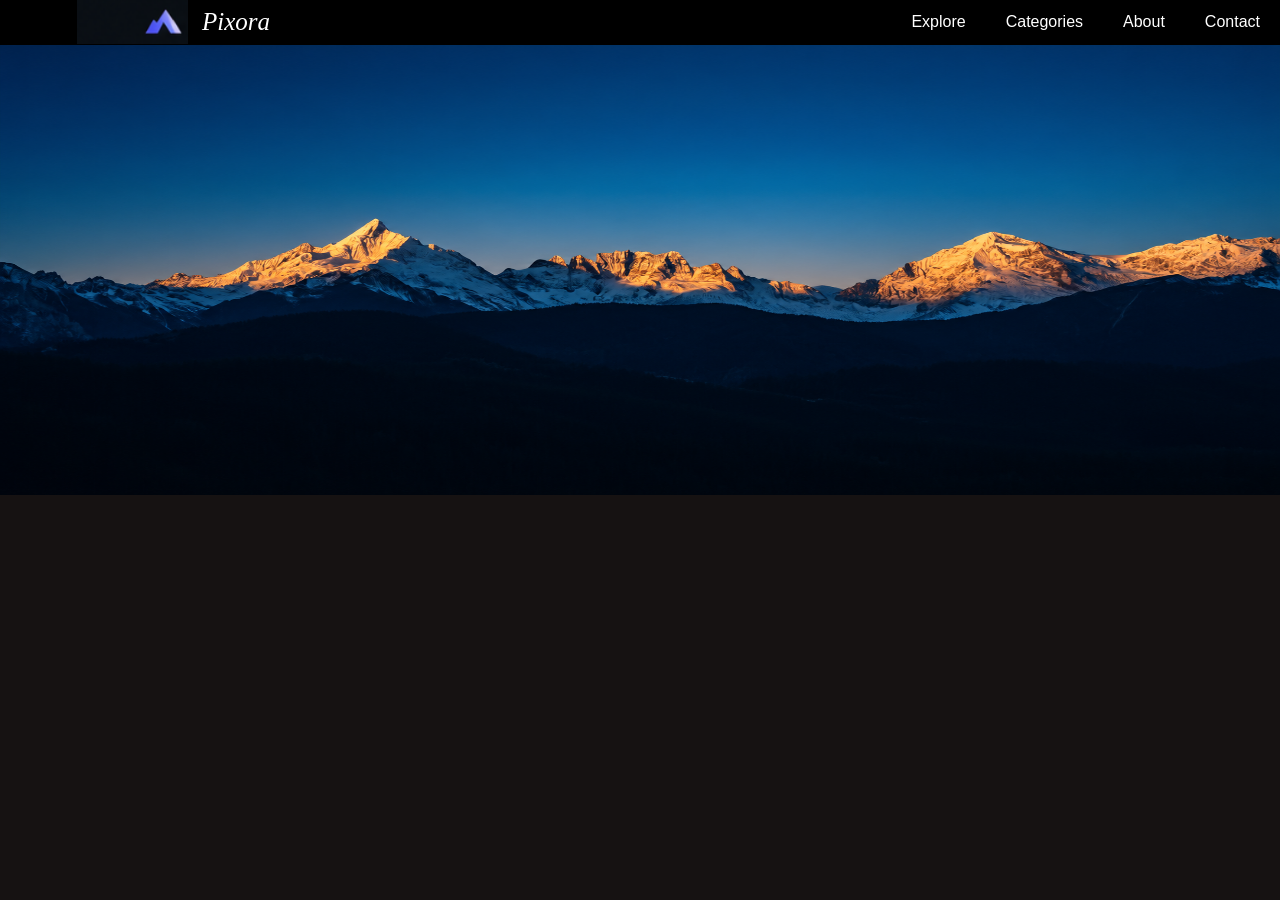
==== index1.html @ ba4ae963 "Changed Main Image" ====
<!DOCTYPE html>
<html lang="en">

<head>
    <meta charset="UTF-8">
    <meta name="viewport" content="width=device-width, initial-scale=1.0">
    <title>Pixora Clone</title>
    <style>
       @media (max-width: 600px) { nav { padding: 10px; } nav ul { gap: 8px; } nav a { font-size: 12px; } .kk { width: 100%; } }
        body {
            background-color: #161212;
        }

        * {
            margin: 0px;
            padding: 0px;
            box-sizing: border-box;

        }

        html, body{
            width: 100%;
            overflow-x:hidden;
        }


        nav {
            background-color: black;
            height: 45px;
            width: 100%;
            color: white;
        }

        ul {
            list-style: none;
            display: flex;
            justify-content: end;
            font-family: Arial, Helvetica, sans-serif;


        }

        ul li {
            margin: 13px 20px;
            display: flex;

        }

        .logo {
            height: 50px;
            width: 111px;
            position: relative;
            top: -50px;
            left: 77px;
        }

        P {
            font-size: 25px;
            color: white;
            font: bold;
            text-decoration: aqua;
            position: relative;
            top: -37px;
            left: 202px;
            font-style: italic;
        }

        @media (max-width: 600px) {
            nav {
                flex-wrap: wrap;
            }
        }
        .kk{
            height: 50vh; 
            width: 100%;
            position: relative;
             top: -28px;
        }
    </style>


</head>

<body>
    <header>
    </header>
    <nav>

        <ul>
            <li>Explore</li>
            <li>Categories</li>
            <li>About</li>
            <li>Contact</li>
        </ul>

        <img class="logo" src="1logo.png" alt="Pixora Logo" ;>
    </nav>
    <main>
        <p>Pixora</p>
<img src="Mountain.png" class="kk" alt="">
    </main>

    <footer>

    </footer>

</body>

</html>
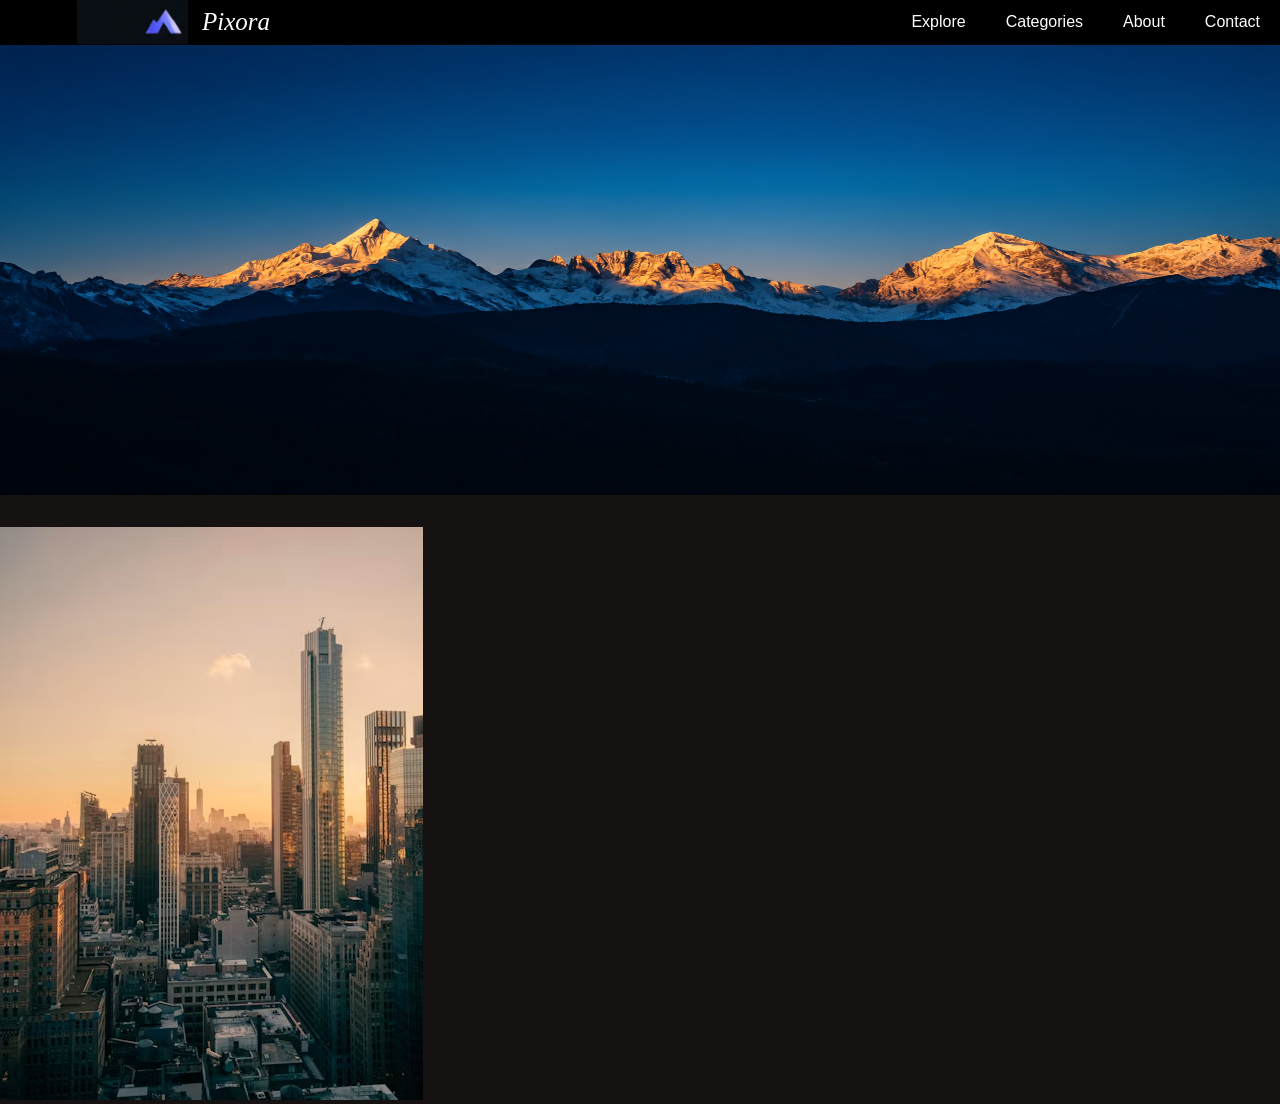
==== commit 94dfa13b: "Update index1.html" ====
--- a/index1.html
+++ b/index1.html
@@ -6,79 +6,10 @@
     <meta name="viewport" content="width=device-width, initial-scale=1.0">
     <title>Pixora Clone</title>
     <style>
-       @media (max-width: 600px) { nav { padding: 10px; } nav ul { gap: 8px; } nav a { font-size: 12px; } .kk { width: 100%; } }
-        body {
-            background-color: #161212;
-        }
-
-        * {
-            margin: 0px;
-            padding: 0px;
-            box-sizing: border-box;
-
-        }
-
-        html, body{
-            width: 100%;
-            overflow-x:hidden;
-        }
-
-
-        nav {
-            background-color: black;
-            height: 45px;
-            width: 100%;
-            color: white;
-        }
-
-        ul {
-            list-style: none;
-            display: flex;
-            justify-content: end;
-            font-family: Arial, Helvetica, sans-serif;
-
-
-        }
-
-        ul li {
-            margin: 13px 20px;
-            display: flex;
-
-        }
-
-        .logo {
-            height: 50px;
-            width: 111px;
-            position: relative;
-            top: -50px;
-            left: 77px;
-        }
-
-        P {
-            font-size: 25px;
-            color: white;
-            font: bold;
-            text-decoration: aqua;
-            position: relative;
-            top: -37px;
-            left: 202px;
-            font-style: italic;
-        }
-
-        @media (max-width: 600px) {
-            nav {
-                flex-wrap: wrap;
-            }
-        }
-        .kk{
-            height: 50vh; 
-            width: 100%;
-            position: relative;
-             top: -28px;
-        }
+       
     </style>
 
-
+<link rel="stylesheet" href="style.css">
 </head>
 
 <body>
@@ -99,7 +30,7 @@
         <p>Pixora</p>
 <img src="Mountain.png" class="kk" alt="">
     </main>
-
+   <img src="img-2.png" alt="">
     <footer>
 
     </footer>
--- a/style.css
+++ b/style.css
@@ -0,0 +1,118 @@
+@import url('https://fonts.googleapis.com/css2?family=Poppins:ital,wght@0,100;0,200;0,300;0,400;0,500;0,600;0,700;0,800;0,900;1,100;1,200;1,300;1,400;1,500;1,600;1,700;1,800;1,900&display=swap');
+        @media (max-width: 600px) {
+            nav {
+                padding: 10px;
+            }
+
+            nav ul {
+                gap: 8px;
+            }
+
+            nav a {
+                font-size: 12px;
+            }
+
+            .kk {
+                width: 100%;
+            }
+        }
+
+        body {
+            background-color: #161212;
+        }
+       
+@import url('https://fonts.googleapis.com/css2?family=Anton&family=Poppins:ital,wght@0,100;0,200;0,300;0,400;0,500;0,600;0,700;0,800;0,900;1,100;1,200;1,300;1,400;1,500;1,600;1,700;1,800;1,900&display=swap');
+
+
+
+
+        * {
+            margin: 0px;
+            padding: 0px;
+            box-sizing: border-box;
+
+        }
+
+        html,
+        body {
+            width: 100%;
+            overflow-x: hidden;
+        }
+
+
+        nav {
+            background-color: black;
+            height: 45px;
+            width: 100%;
+            color: white;
+        }
+
+        ul {
+            list-style: none;
+            display: flex;
+            justify-content: end;
+            font-family: Arial, Helvetica, sans-serif;
+
+
+        }
+
+        ul li {
+            margin: 13px 20px;
+            display: flex;
+
+        }
+
+        .logo {
+            height: 50px;
+            width: 111px;
+            position: relative;
+            top: -50px;
+            left: 77px;
+        }
+
+        P {
+            font-size: 25px;
+            color: white;
+            font: bold;
+            text-decoration: aqua;
+            position: relative;
+            top: -37px;
+            left: 202px;
+            font-style: italic;
+        }
+
+        @media (max-width: 600px) {
+            nav {
+                flex-wrap: wrap;
+            }
+        }
+
+        .kk {
+            height: 50vh;
+            width: 100%;
+            position: relative;
+            top: -28px;
+        }
+
+        .txt {
+            color: white;
+            height: 10px;
+            width: 25px;
+            position: absolute;
+            top: 54px;
+            left: 35px;
+            width: auto;
+        }
+
+        .txt2 {
+            color: azure;
+            position: absolute;
+            top: 225px;
+            left: 31px;
+            width: auto;
+        font-family: "Anton", sans-serif;
+    font-size: 70px;
+    line-height: 0.9;
+    text-transform: uppercase;
+
+        }
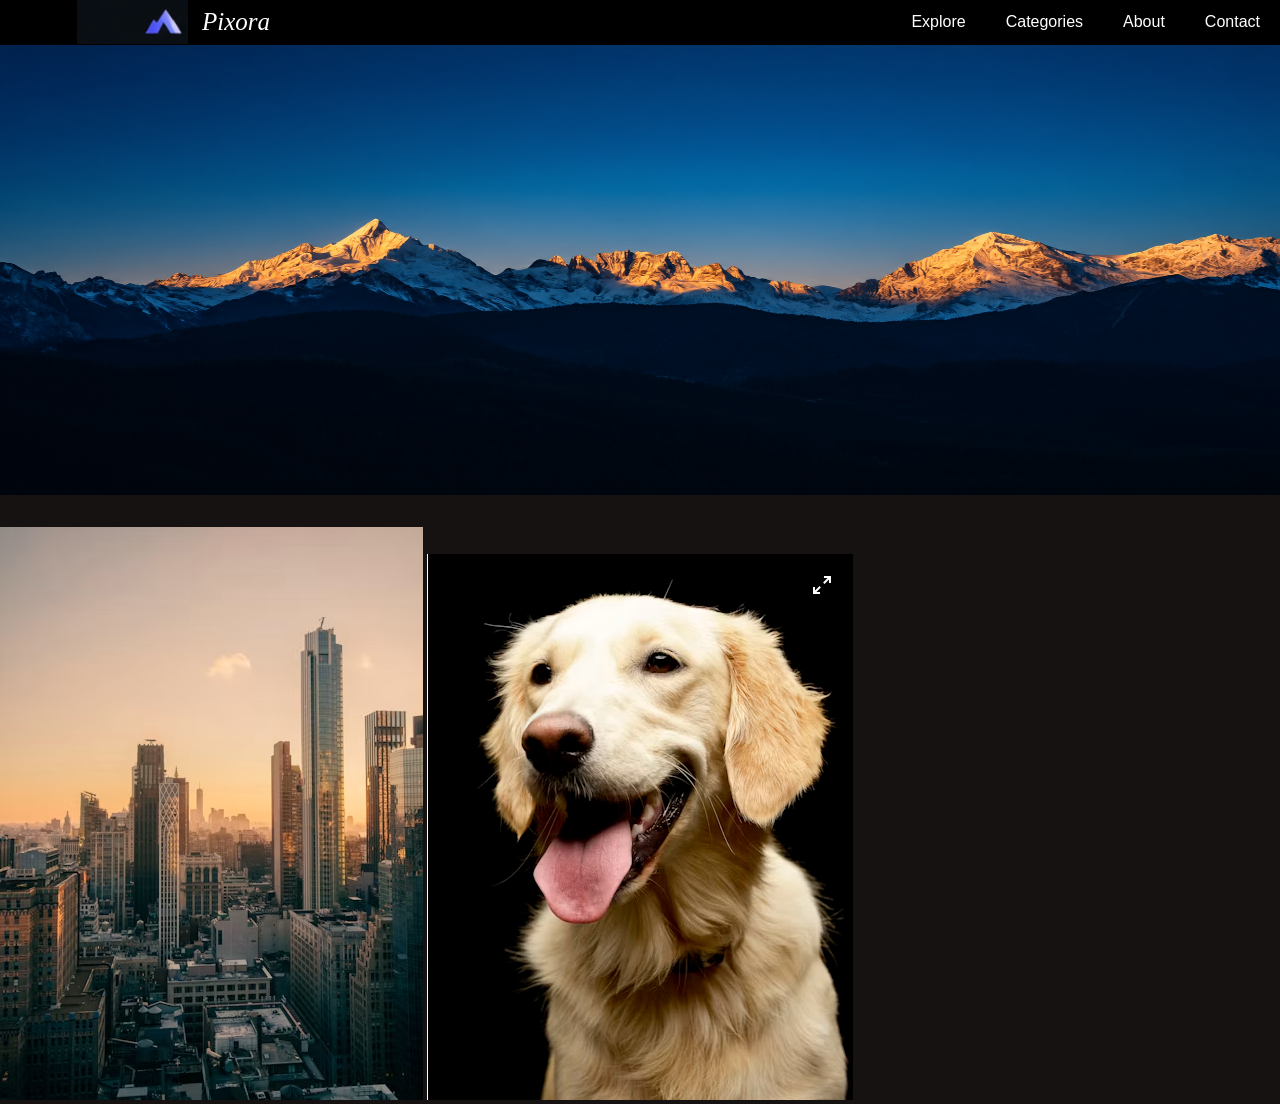
==== commit 13429021: "Update index1.html" ====
--- a/index1.html
+++ b/index1.html
@@ -31,6 +31,7 @@
 <img src="Mountain.png" class="kk" alt="">
     </main>
    <img src="img-2.png" alt="">
+   <img src="img-3.png" alt="">
     <footer>
 
     </footer>
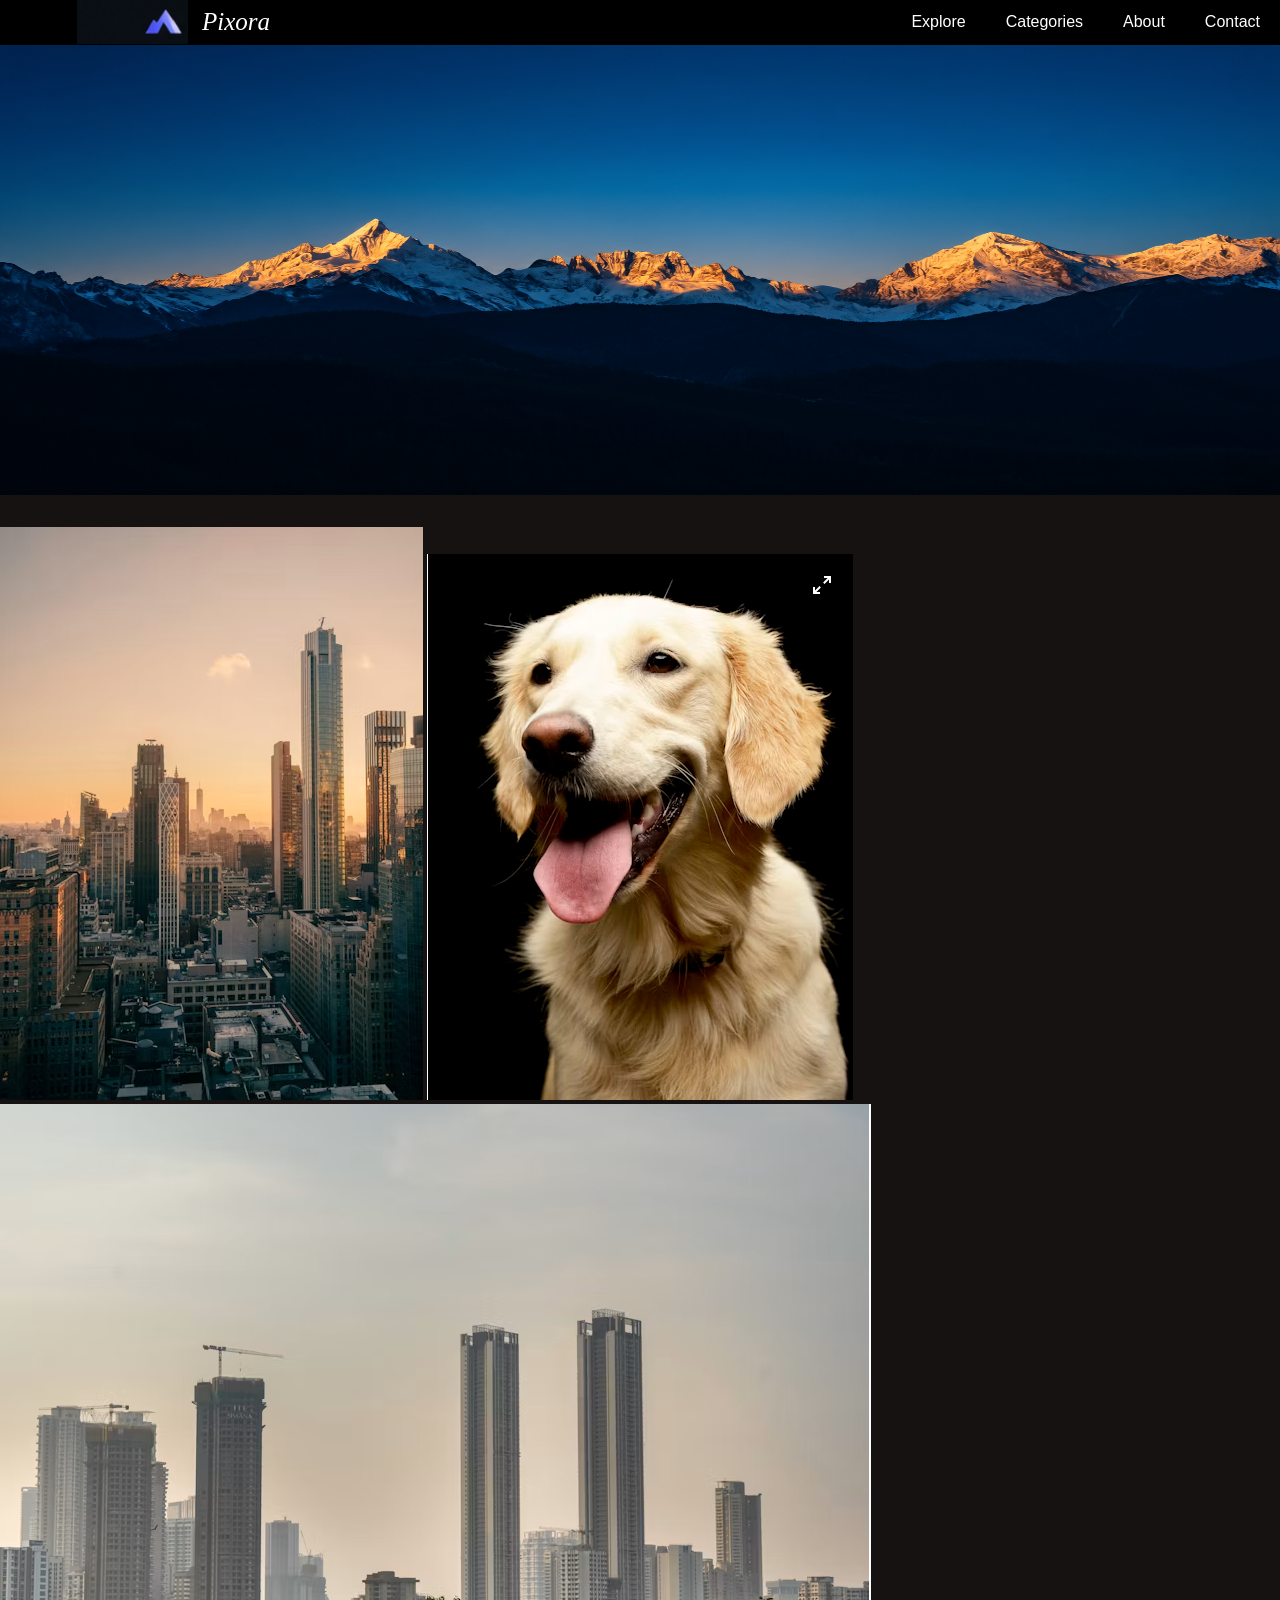
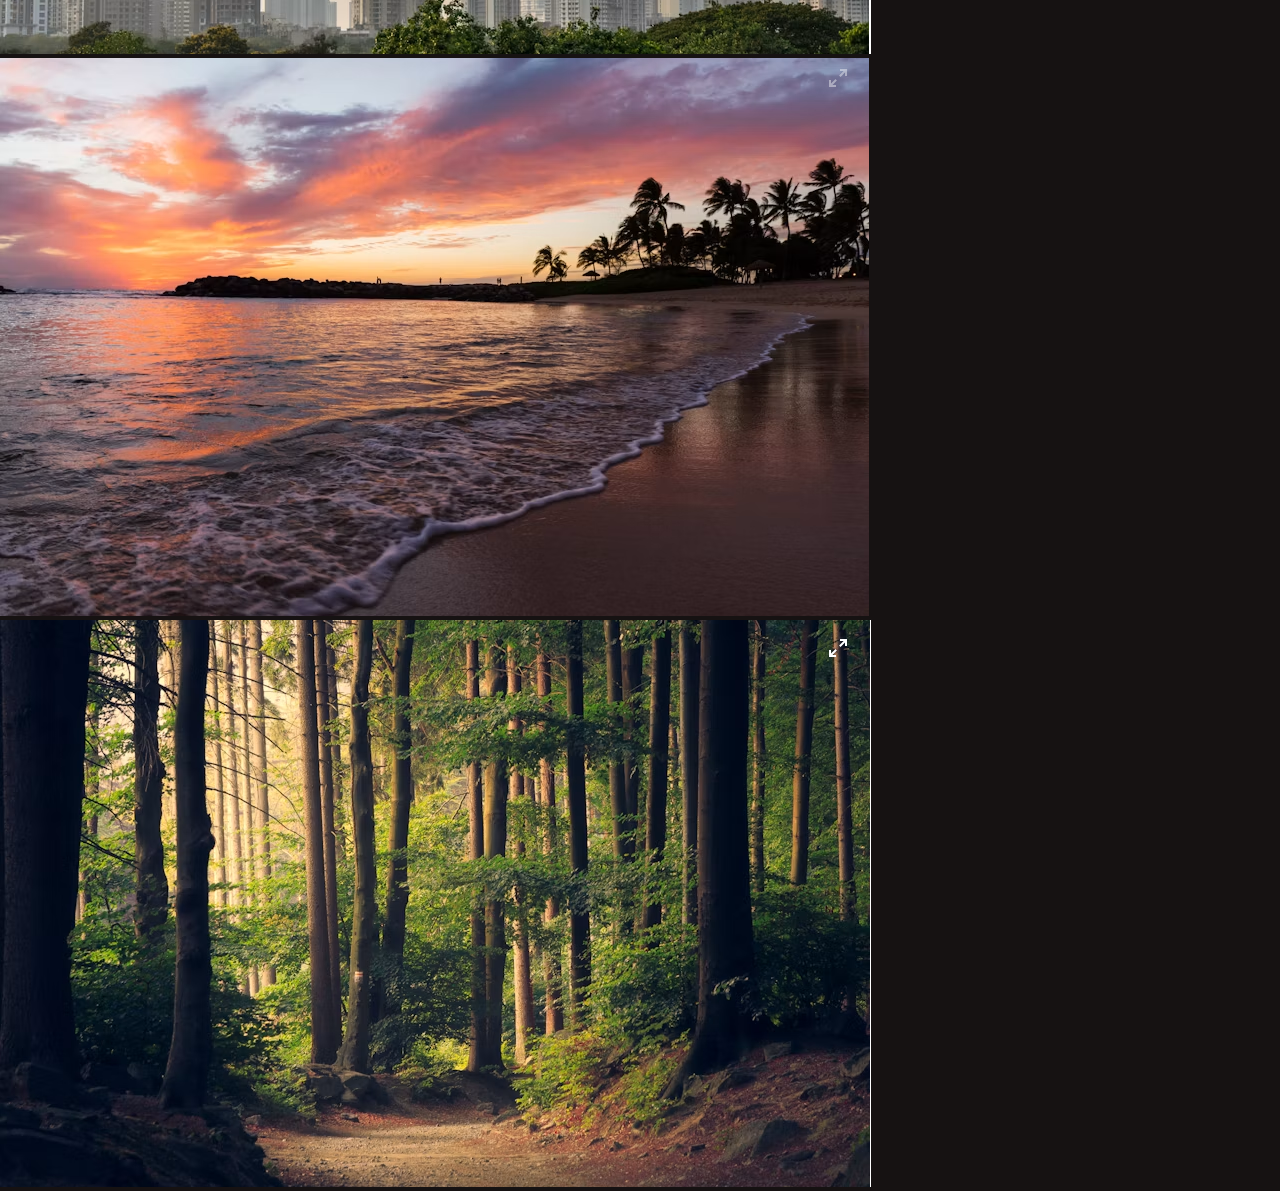
==== commit 09e7052d: "Update index1.html" ====
--- a/index1.html
+++ b/index1.html
@@ -32,7 +32,17 @@
     </main>
    <img src="img-2.png" alt="">
    <img src="img-3.png" alt="">
-    <footer>
+   <img src="img-4.png" alt="">
+  <img src="img-5.png" alt="">
+  <img src="img-6.png" alt="">
+  
+  
+  
+  
+  
+  
+  
+  <footer>
 
     </footer>
 
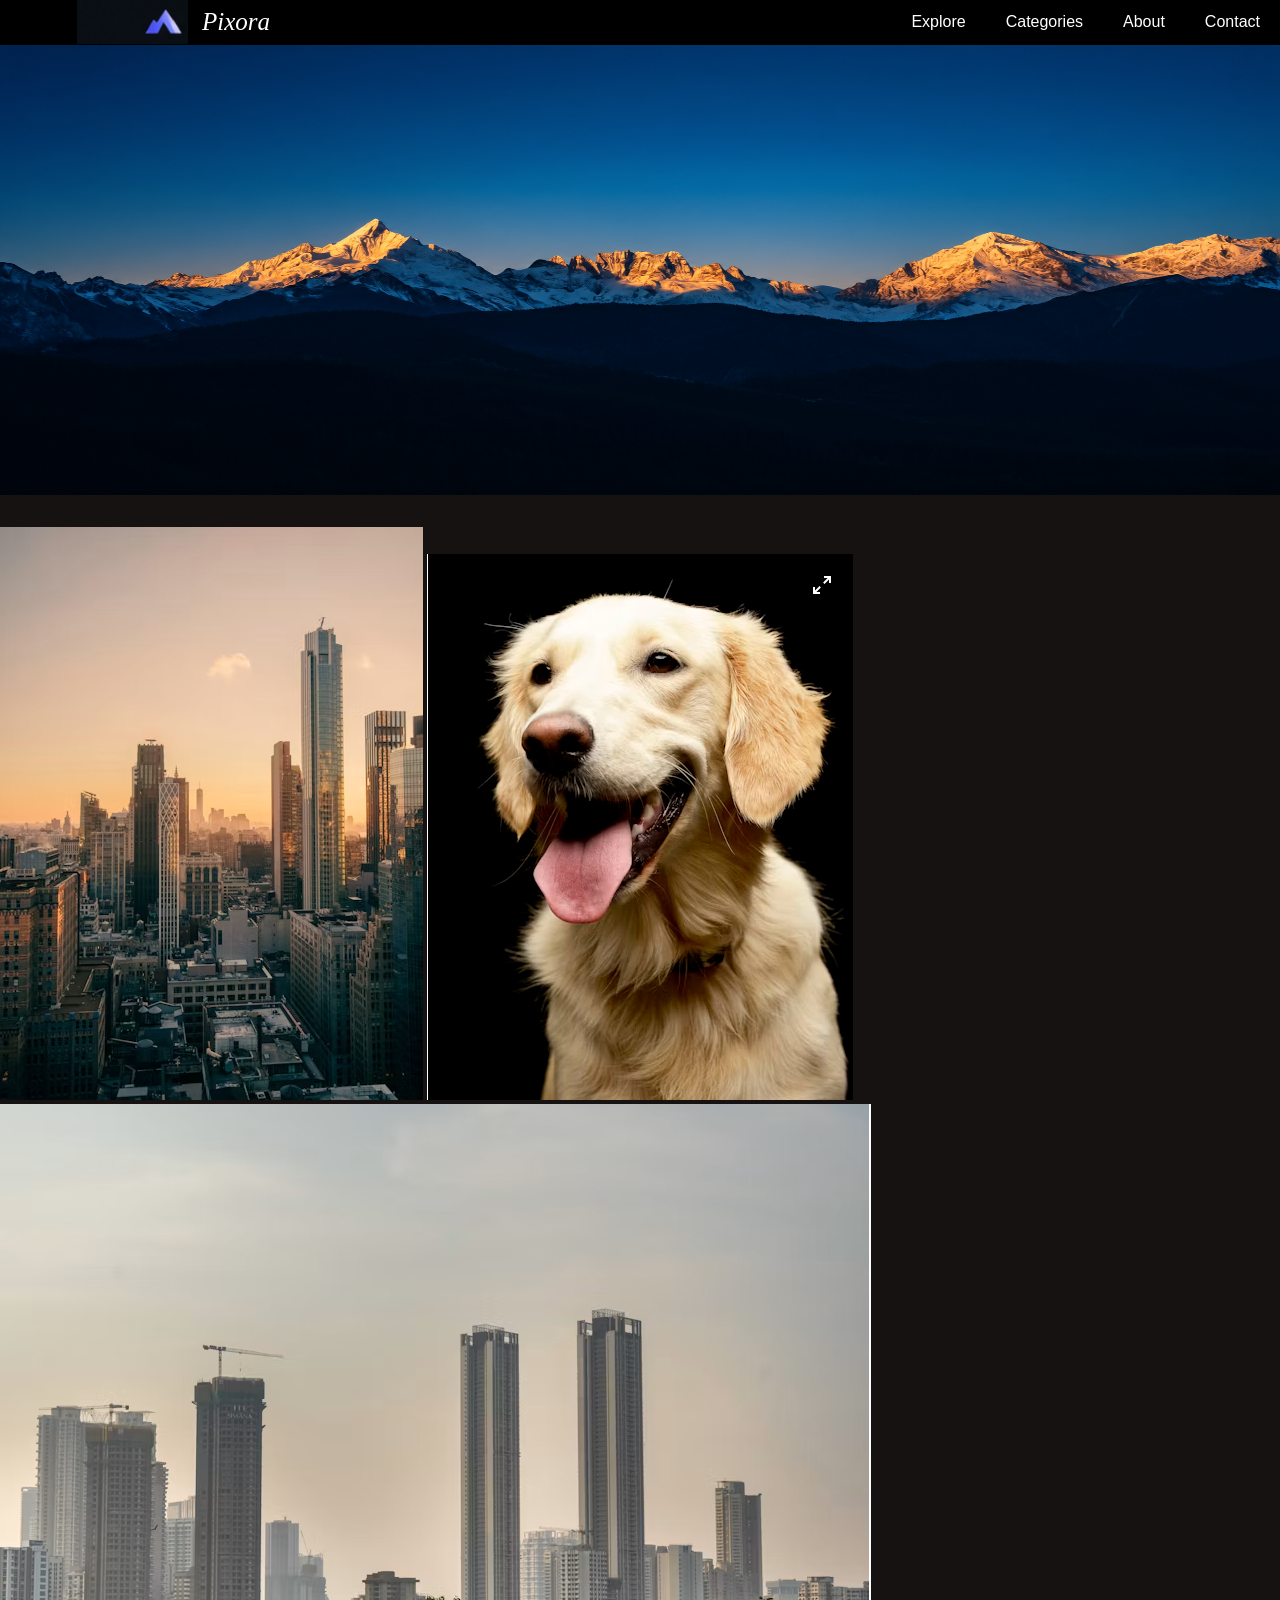
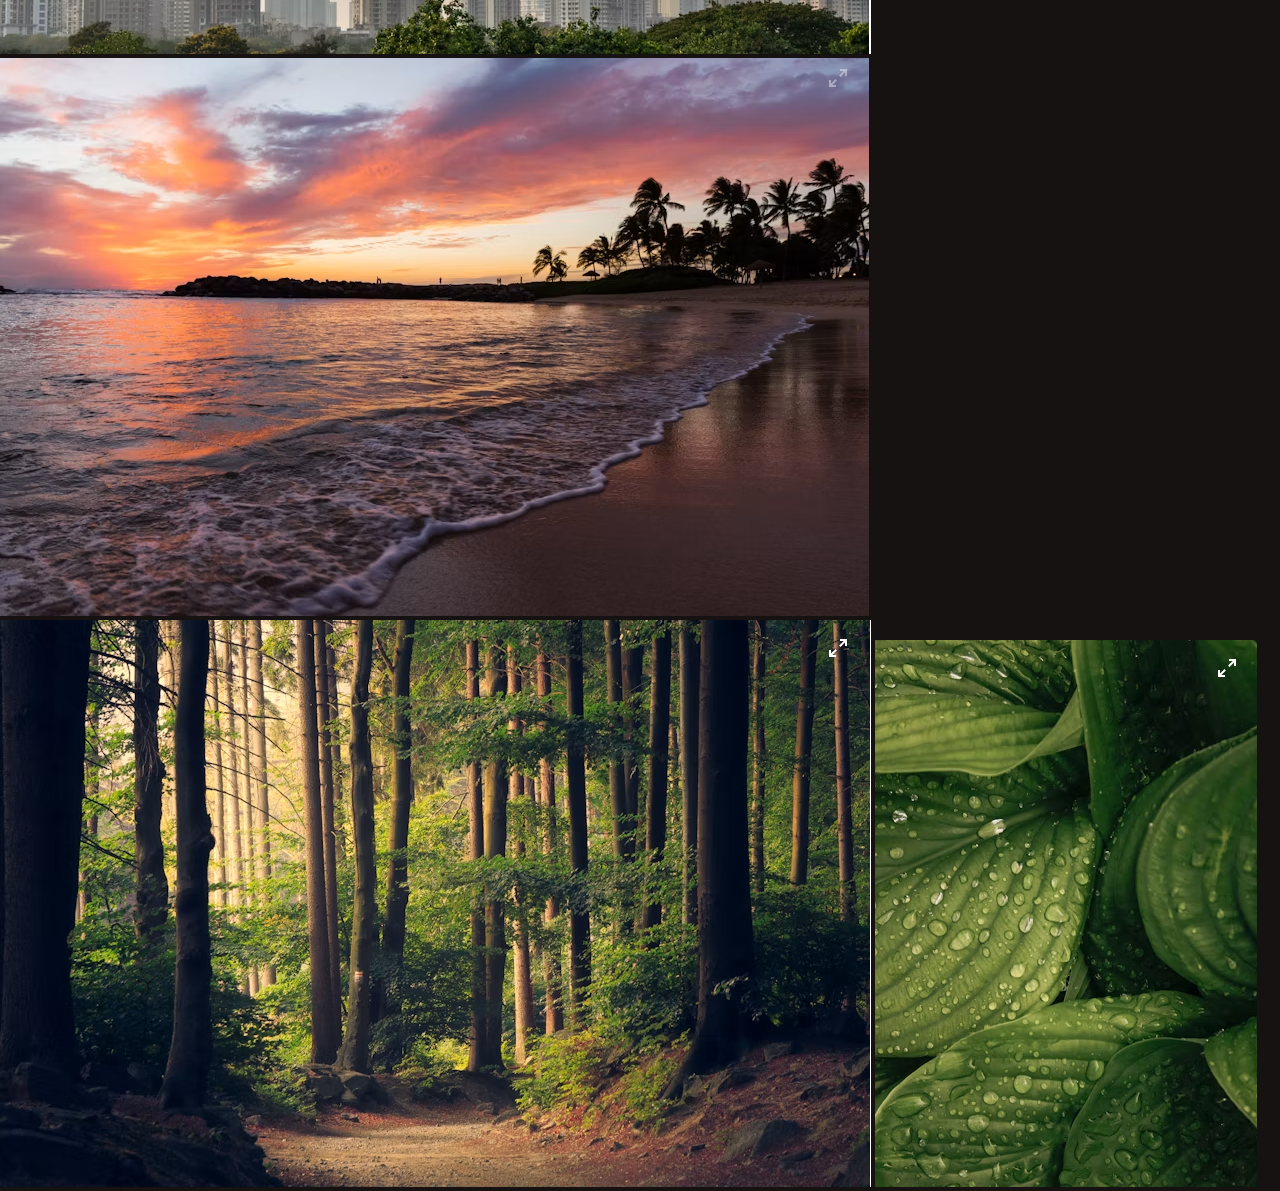
==== commit 47fdd39a: "Update index1.html" ====
--- a/index1.html
+++ b/index1.html
@@ -35,6 +35,7 @@
    <img src="img-4.png" alt="">
   <img src="img-5.png" alt="">
   <img src="img-6.png" alt="">
+  <img src="img-7.png" alt="">
   
   
   
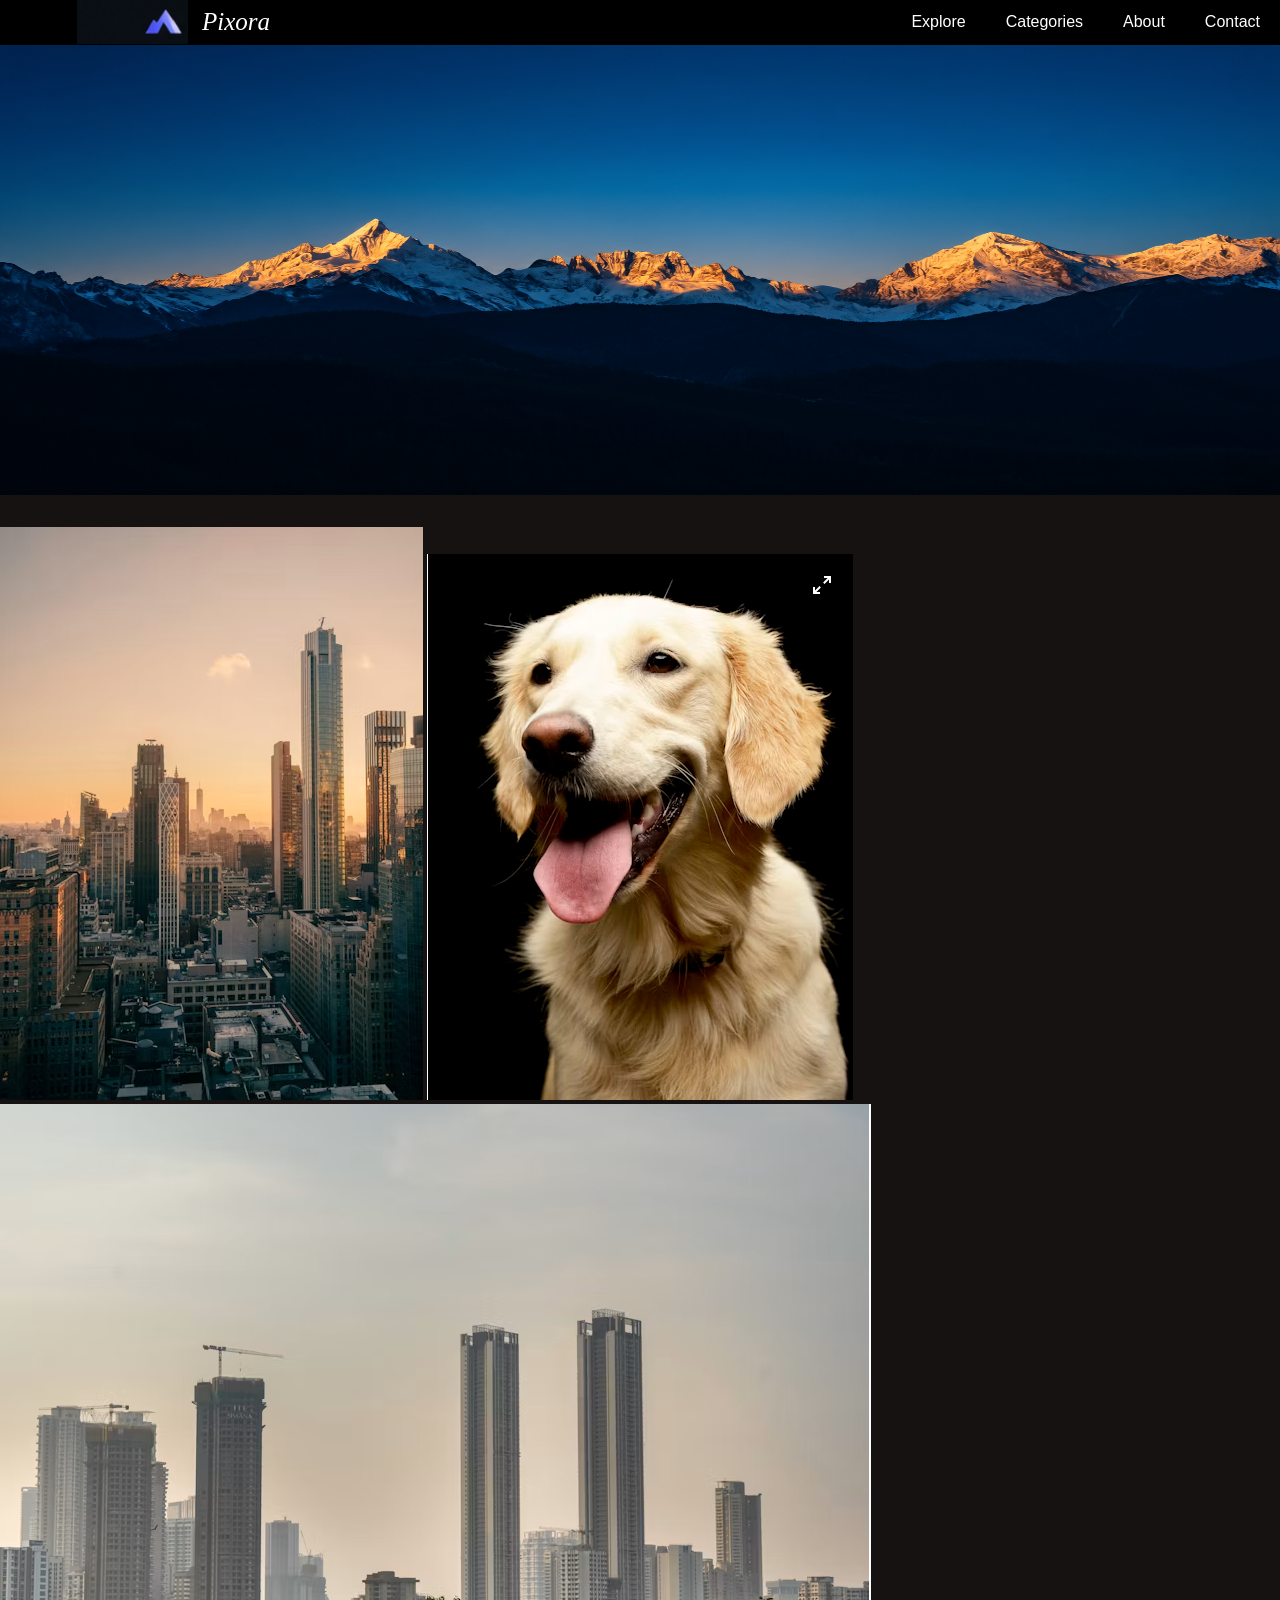
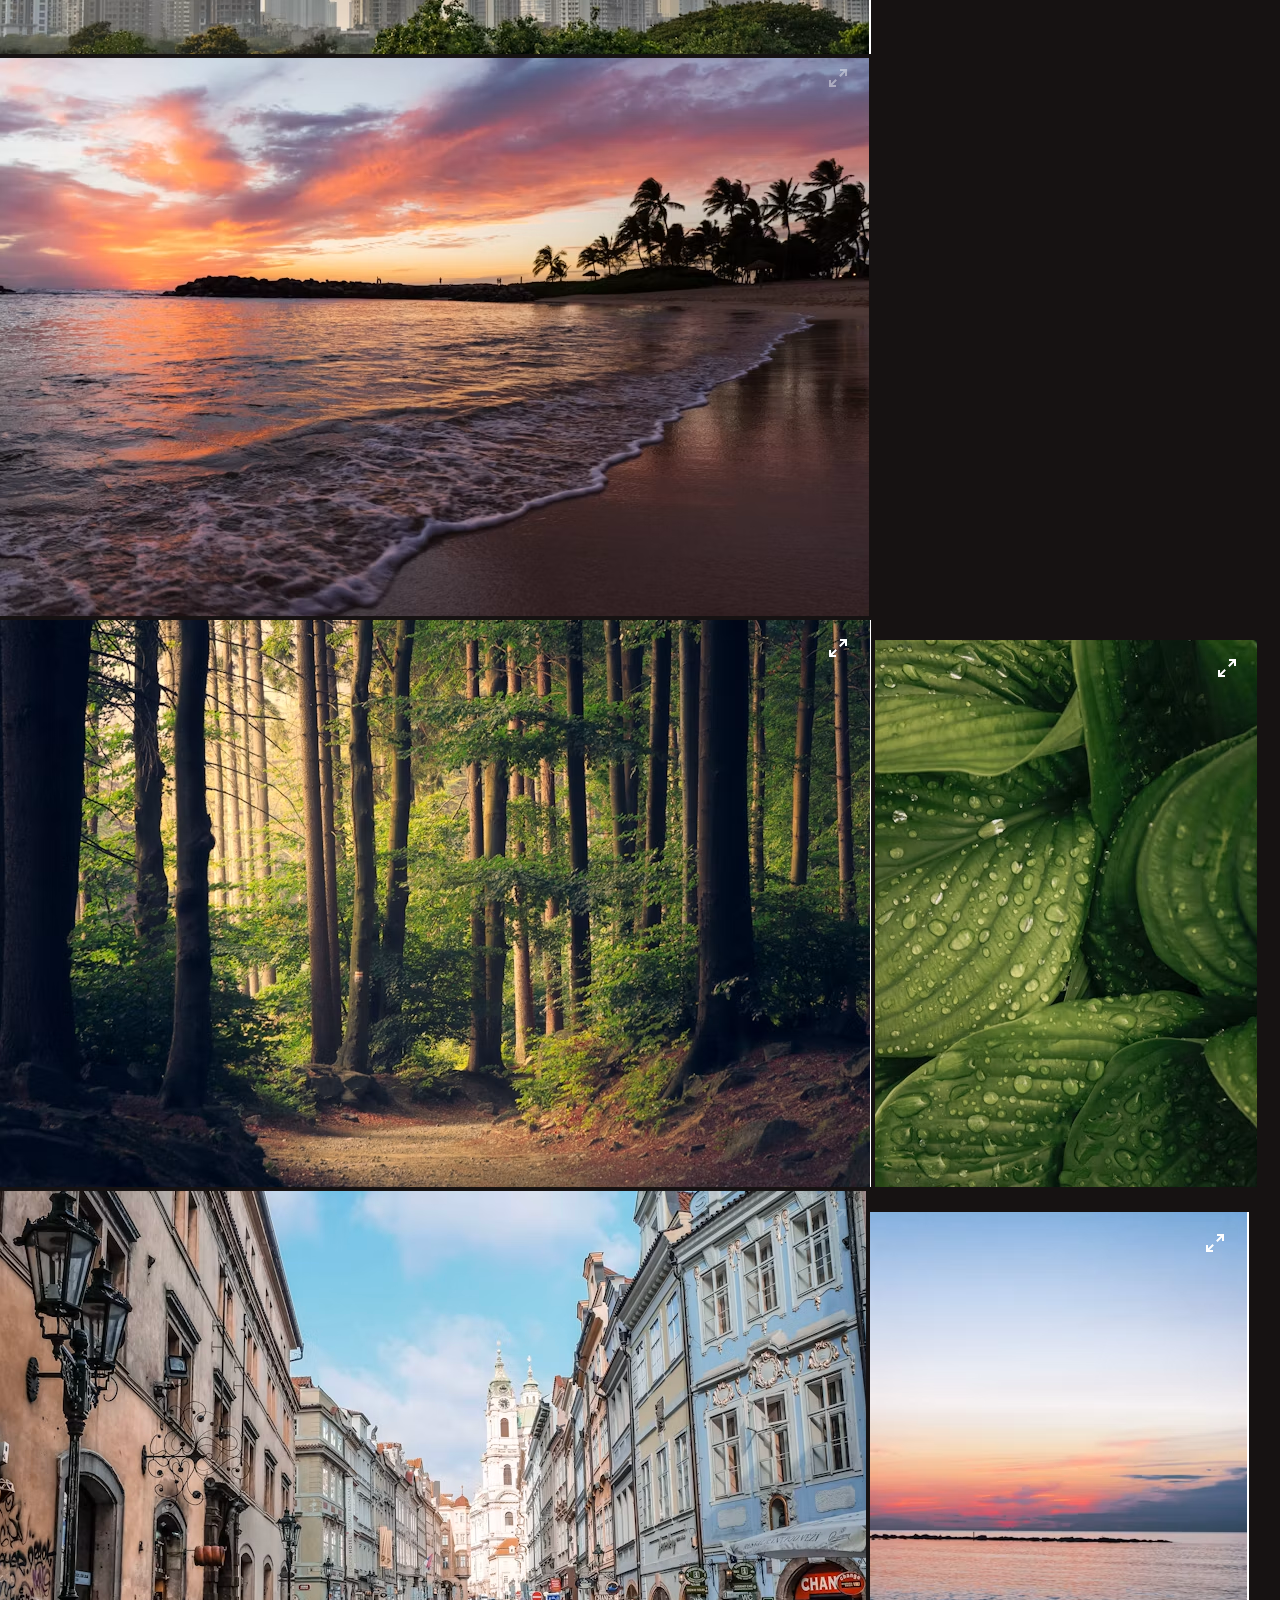
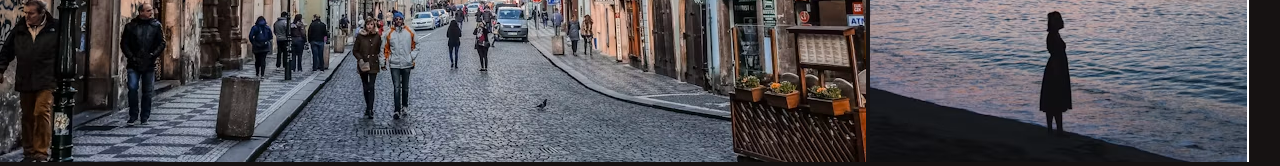
==== commit d7281061: "img" ====
--- a/index1.html
+++ b/index1.html
@@ -36,7 +36,8 @@
   <img src="img-5.png" alt="">
   <img src="img-6.png" alt="">
   <img src="img-7.png" alt="">
-  
+  <img src="img-8.png" alt="">
+<img src="img-9.png" alt="">  
   
   
   
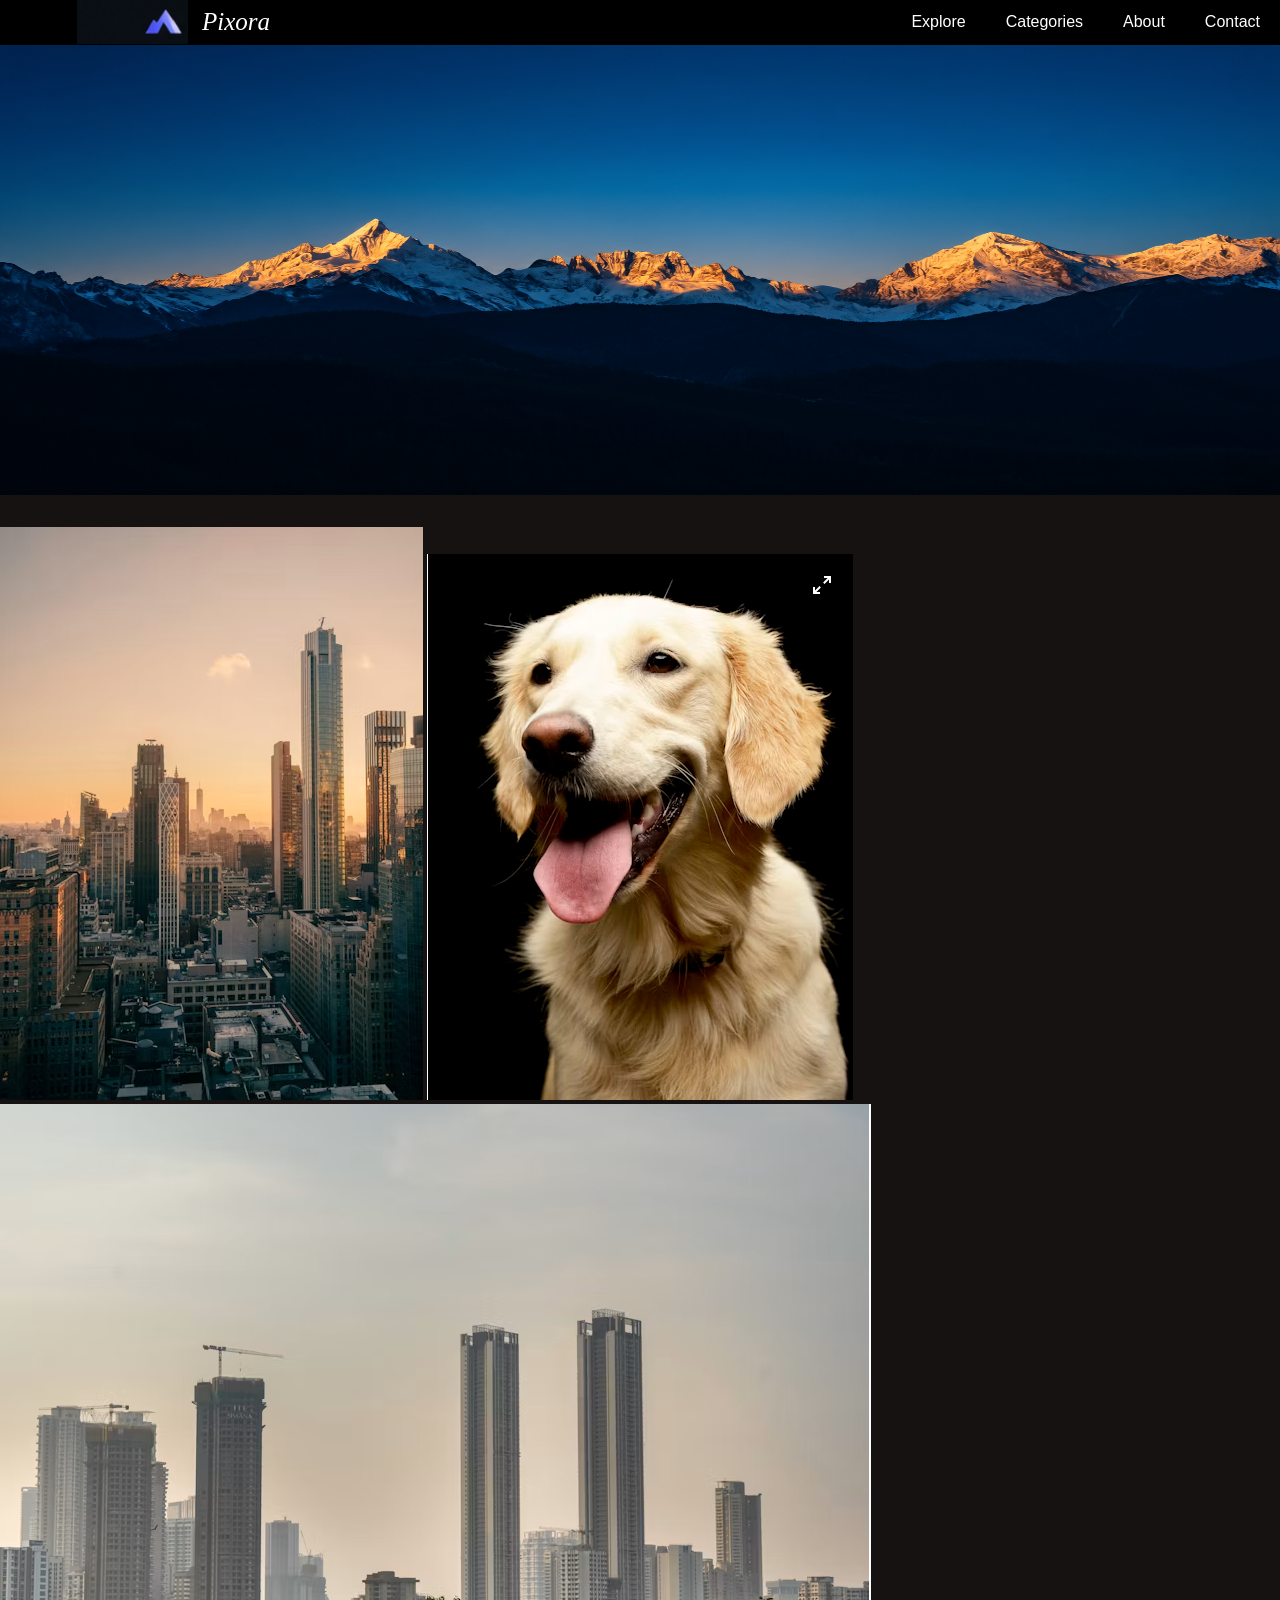
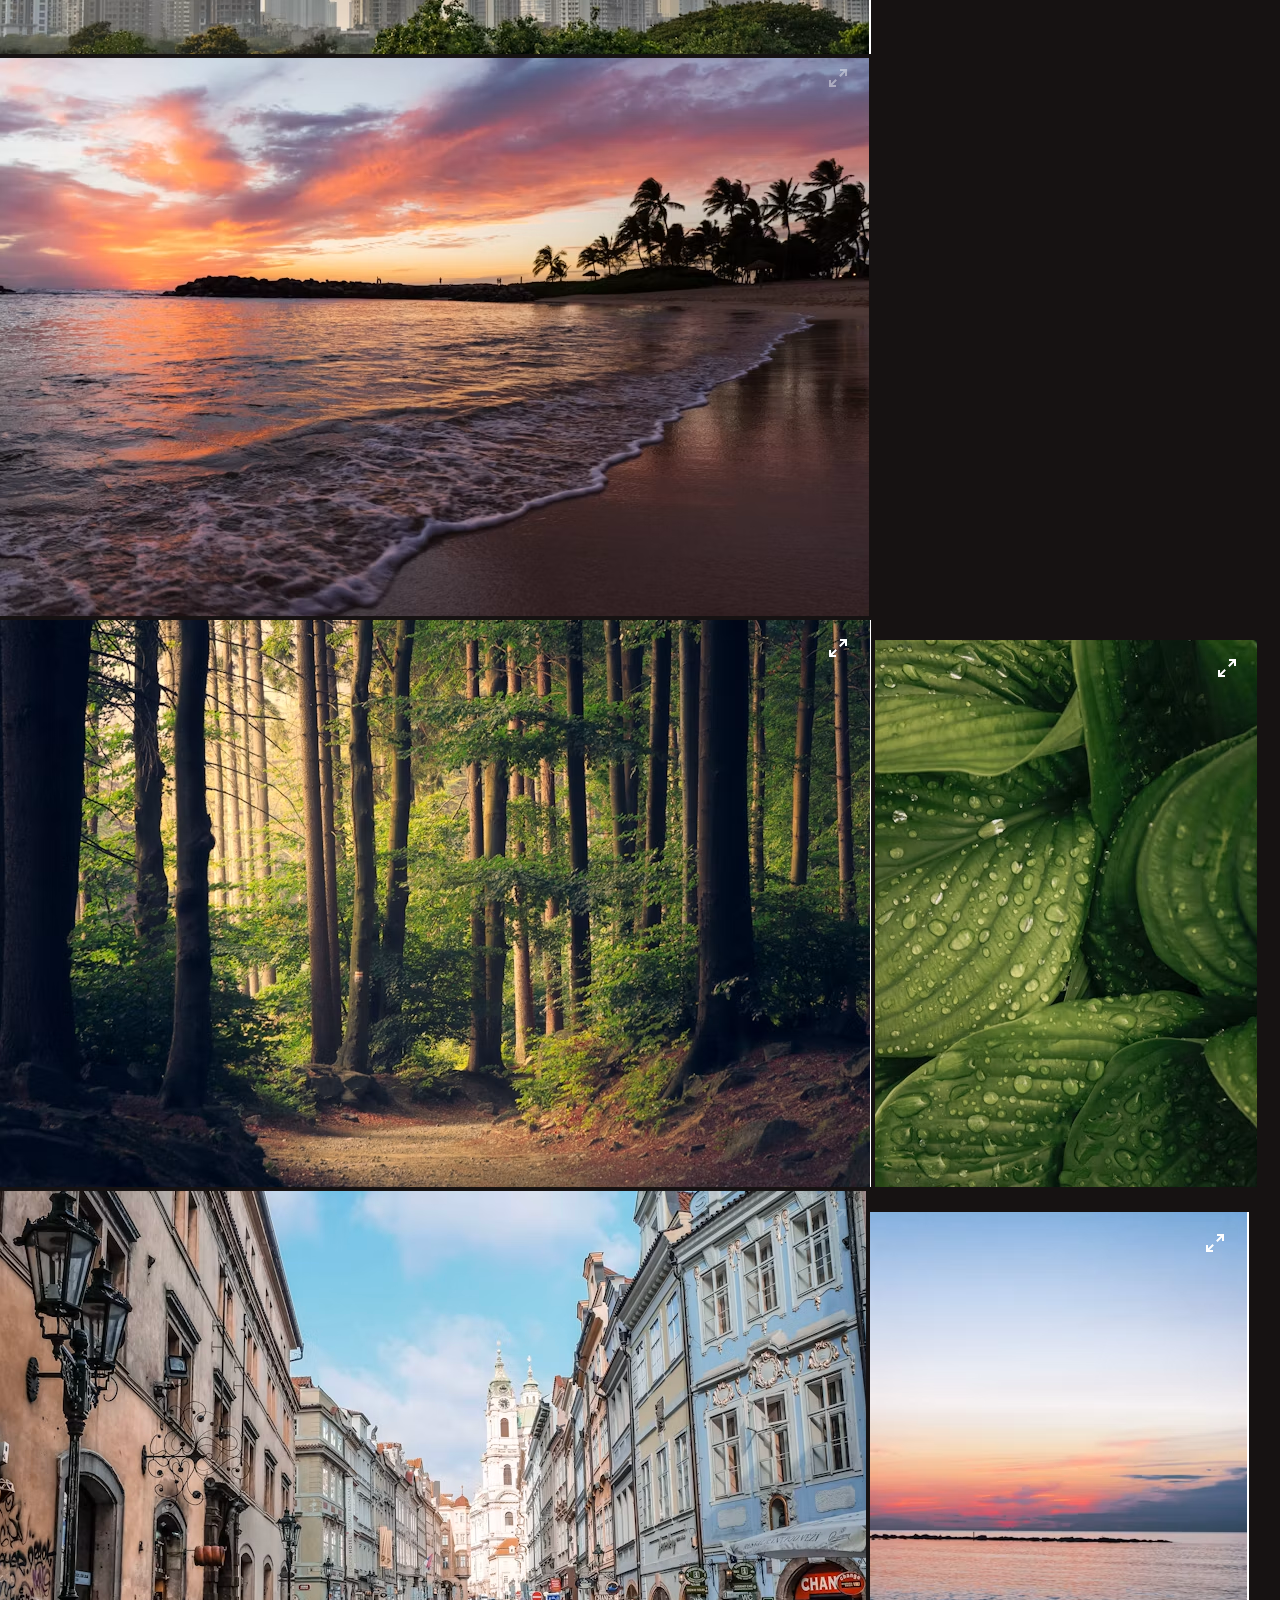
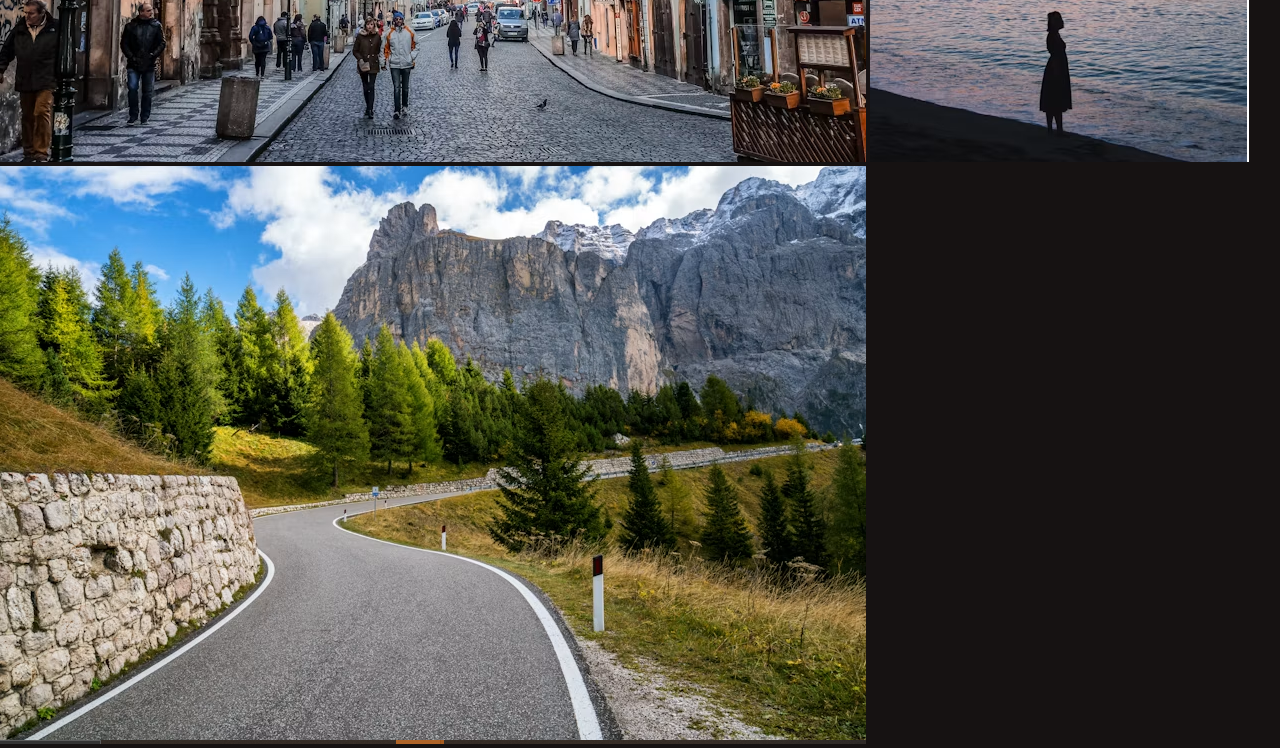
==== commit 93ff1de7: "Update index1.html" ====
--- a/index1.html
+++ b/index1.html
@@ -38,6 +38,7 @@
   <img src="img-7.png" alt="">
   <img src="img-8.png" alt="">
 <img src="img-9.png" alt="">  
+<img src="img-10.png" alt="">
   
   
   
